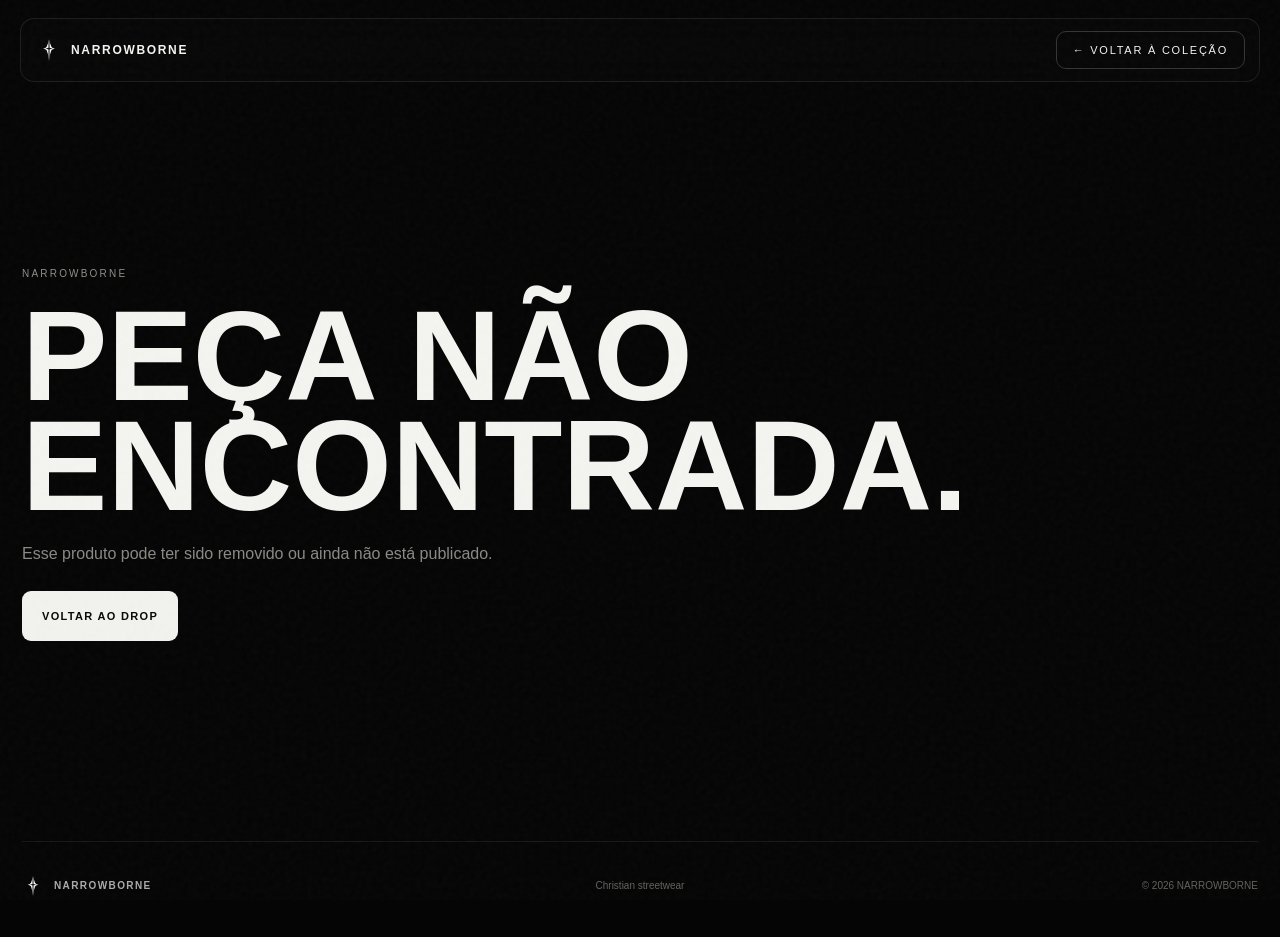
==== product.html @ abca1d96 "Add files via upload" ====
<!doctype html>
<html lang="pt-BR">
<head>
  <meta charset="utf-8" />
  <meta name="viewport" content="width=device-width,initial-scale=1" />
  <meta name="theme-color" content="#050505" />
  <meta name="description" content="NARROWBORNE — produto" />
  <title>Produto — NARROWBORNE</title>
  <link rel="stylesheet" href="styles.css" />
  <link rel="icon" type="image/png" href="favicon.png" />
  <script src="store-data.js"></script>
</head>
<body class="product-page-body">
  <div class="grain" aria-hidden="true"></div>
  <header class="site-header product-header">
    <a class="brand" href="index.html" aria-label="Voltar para NARROWBORNE">
      <img src="assets/narrowborne-mark.png" alt="" class="brand-mark" />
      <span>NARROWBORNE</span>
    </a>
    <a class="nav-cta" href="index.html#drop">← Voltar à coleção</a>
  </header>

  <main class="product-page section-shell" id="productPage">
    <div class="product-page-loading">Carregando peça...</div>
  </main>

  <footer class="footer section-shell product-footer">
    <div class="footer-brand"><img src="assets/narrowborne-mark.png" alt=""><strong>NARROWBORNE</strong></div>
    <p>Christian streetwear</p>
    <p>© <span id="year"></span> NARROWBORNE</p>
  </footer>

  <script src="product.js"></script>
</body>
</html>
---- styles.css ----
:root{
  --bg:#050505;
  --bg-2:#090909;
  --card:#0d0d0d;
  --line:#202020;
  --text:#f4f4f0;
  --muted:#999995;
  --soft:#d7d7d0;
  --max:1240px;
}
*{box-sizing:border-box}
html{scroll-behavior:smooth;background:var(--bg)}
body{margin:0;background:var(--bg);color:var(--text);font-family:Arial,Helvetica,sans-serif;-webkit-font-smoothing:antialiased;overflow-x:hidden}
a{color:inherit;text-decoration:none}
img{max-width:100%;display:block}
::selection{background:#fff;color:#000}
.grain{position:fixed;inset:0;pointer-events:none;opacity:.055;z-index:99;background-image:url("data:image/svg+xml,%3Csvg viewBox='0 0 180 180' xmlns='http://www.w3.org/2000/svg'%3E%3Cfilter id='n'%3E%3CfeTurbulence type='fractalNoise' baseFrequency='.92' numOctaves='3' stitchTiles='stitch'/%3E%3C/filter%3E%3Crect width='100%25' height='100%25' filter='url(%23n)' opacity='.55'/%3E%3C/svg%3E")}
.section-shell{width:min(calc(100% - 44px),var(--max));margin-inline:auto}
.section-pad{padding:120px 0}
.site-header{position:fixed;left:50%;top:18px;transform:translateX(-50%);width:min(calc(100% - 28px),var(--max));height:64px;padding:0 14px 0 16px;display:flex;align-items:center;justify-content:space-between;background:rgba(8,8,8,.78);border:1px solid rgba(255,255,255,.09);backdrop-filter:blur(16px);z-index:50;border-radius:14px}
.brand{display:flex;align-items:center;gap:10px;font-weight:800;letter-spacing:.14em;font-size:12px}.brand-mark{width:24px;height:24px;object-fit:contain}.nav{display:flex;gap:28px;color:#b7b7b1;font-size:12px}.nav a:hover{color:#fff}.nav-cta{font-size:11px;letter-spacing:.16em;border:1px solid #343434;padding:12px 16px;border-radius:10px;text-transform:uppercase;transition:.25s}.nav-cta:hover{background:#fff;color:#000;border-color:#fff}
.hero{min-height:100svh;padding-top:130px;padding-bottom:56px;display:grid;grid-template-columns:1.08fr .92fr;align-items:center;gap:54px;position:relative}.eyebrow{text-transform:uppercase;letter-spacing:.22em;font-size:10px;color:#8f8f89;margin:0 0 22px}.hero h1,.section-head h2,.manifesto h2,.join h2{font-family:Impact,"Arial Narrow",Arial,sans-serif;font-weight:900;letter-spacing:-.025em;margin:0;line-height:.86}.hero h1{font-size:clamp(76px,11vw,160px)}.hero h1 span{color:transparent;-webkit-text-stroke:1px #686865}.hero-text{max-width:600px;color:#a7a7a0;line-height:1.7;font-size:16px;margin:30px 0 34px}.hero-actions{display:flex;gap:12px;flex-wrap:wrap}.btn{display:inline-flex;align-items:center;justify-content:center;min-height:50px;padding:0 20px;border-radius:9px;font-size:11px;font-weight:700;letter-spacing:.12em;text-transform:uppercase;transition:.25s}.btn-solid{background:#f2f2ee;color:#080808}.btn-solid:hover{transform:translateY(-2px);background:#fff}.btn-ghost{border:1px solid #2d2d2d;color:#bdbdb7}.btn-ghost:hover{border-color:#666;color:#fff}
.hero-art{height:min(72vh,700px);min-height:520px;position:relative;border:1px solid #191919;background:radial-gradient(circle at 50% 40%,#171717 0,#0a0a0a 48%,#050505 75%);overflow:hidden;border-radius:22px}.mark-frame{position:absolute;inset:12%;display:grid;place-items:center}.mark-frame img{width:min(76%,390px);filter:drop-shadow(0 0 45px rgba(255,255,255,.08))}.orb{position:absolute;border-radius:50%;filter:blur(70px);opacity:.24}.orb-a{width:280px;height:280px;right:-40px;top:20px;background:#5d5d5d}.orb-b{width:220px;height:220px;left:-70px;bottom:30px;background:#252525}.hero-tag{position:absolute;font-size:9px;letter-spacing:.22em;color:#6f6f6a}.tag-top{top:24px;left:24px}.tag-bottom{right:24px;bottom:24px}.scroll-cue{position:absolute;bottom:25px;left:50%;width:1px;height:34px;background:#262626;overflow:hidden}.scroll-cue span{display:block;width:1px;height:12px;background:#ddd;animation:scroll 1.8s infinite}@keyframes scroll{0%{transform:translateY(-12px)}100%{transform:translateY(38px)}}
.marquee{overflow:hidden;border-block:1px solid #151515;background:#080808}.marquee-track{width:max-content;display:flex;align-items:center;gap:28px;padding:17px 0;animation:marquee 24s linear infinite;color:#85857f;font-size:10px;letter-spacing:.2em}.marquee-track i{font-style:normal;color:#3c3c3a}.marquee-track span{min-width:max-content}@keyframes marquee{to{transform:translateX(-50%)}}
.section-head{display:grid;grid-template-columns:1fr .6fr;gap:80px;align-items:end;margin-bottom:50px}.section-head h2{font-size:clamp(58px,8vw,112px)}.section-head>p{color:#8f8f89;line-height:1.7;margin:0 0 7px;font-size:14px}.product-grid{display:grid;grid-template-columns:repeat(3,1fr);gap:14px}.product-card{border:1px solid #181818;background:#090909;border-radius:14px;overflow:hidden;transition:.3s}.product-card:hover{transform:translateY(-5px);border-color:#2f2f2f}.product-visual{height:560px;position:relative;display:grid;place-items:center;overflow:hidden}.product-visual:after{content:"";position:absolute;inset:0;background:linear-gradient(180deg,transparent 58%,rgba(0,0,0,.34))}.tone-black{background:radial-gradient(circle at 50% 36%,#262626,#111 55%,#090909)}.tone-ash{background:radial-gradient(circle at 50% 36%,#343434,#171717 58%,#0c0c0c)}.tone-bone{background:radial-gradient(circle at 50% 36%,#e8e5dd,#aba9a3 72%,#77756f)}.product-code{position:absolute;top:18px;left:18px;z-index:2;font-size:9px;letter-spacing:.2em;color:#8e8e89}.product-visual svg{width:88%;height:88%;filter:drop-shadow(0 35px 28px rgba(0,0,0,.32));z-index:1}.tee{fill:#0d0d0d;stroke:#313131;stroke-width:1.2}.tone-ash .tee{fill:#242424;stroke:#484848}.tone-bone .tee{fill:#d9d5cb;stroke:#b9b5aa}.neck{fill:none;stroke:#3a3a3a;stroke-width:4}.tone-bone .neck{stroke:#b9b5aa}.tee-title{fill:#efefec;font:700 22px Arial,sans-serif;letter-spacing:4px}.tee-sub{fill:#7f7f7b;font:700 10px Arial,sans-serif;letter-spacing:3px}.dark-print{fill:#1b1b1b}.product-meta{display:flex;justify-content:space-between;align-items:flex-end;padding:18px 18px 20px;border-top:1px solid #161616}.product-meta h3{font-size:13px;letter-spacing:.08em;margin:0 0 6px}.product-meta p,.product-meta span{margin:0;color:#7f7f7a;font-size:11px}.product-meta span{text-transform:uppercase;letter-spacing:.14em}
.manifesto{display:grid;grid-template-columns:.8fr 1.2fr;gap:70px;align-items:end;border-top:1px solid #171717}.manifesto-number{font-family:Impact,"Arial Narrow",Arial,sans-serif;font-size:clamp(120px,20vw,300px);line-height:.7;color:#0b0b0b;-webkit-text-stroke:1px #242424;letter-spacing:-.06em}.manifesto-copy h2{font-size:clamp(62px,8.5vw,118px);margin-bottom:32px}.manifesto-copy>p:not(.eyebrow):not(.scripture){max-width:700px;color:#a0a09a;line-height:1.8;font-size:15px}.scripture{margin-top:32px;color:#e8e8e4;font-size:10px;letter-spacing:.24em}
.quality{border-top:1px solid #171717}.quality-grid{display:grid;grid-template-columns:repeat(4,1fr);border:1px solid #181818;border-radius:14px;overflow:hidden}.quality-item{min-height:250px;padding:28px;border-right:1px solid #181818;background:#090909}.quality-item:last-child{border-right:0}.quality-item span{font-size:9px;letter-spacing:.18em;color:#555}.quality-item h3{margin:80px 0 10px;font-size:16px;letter-spacing:.09em}.quality-item p{color:#83837d;line-height:1.6;font-size:12px;margin:0}
.statement{min-height:56vh;display:grid;place-items:center;text-align:center;border-top:1px solid #171717;border-bottom:1px solid #171717}.statement img{width:min(78vw,860px);opacity:.96}.statement p{font-size:9px;letter-spacing:.36em;color:#5f5f5b;margin-top:-60px}.join{display:grid;grid-template-columns:1fr .7fr;gap:80px;align-items:end}.join h2{font-size:clamp(62px,8vw,110px)}.join-box{border:1px solid #1d1d1d;padding:26px;border-radius:14px;background:#090909}.join-box p{color:#8f8f89;line-height:1.7;font-size:13px;margin:0 0 22px}.join-box .btn{width:100%}
.footer{padding:28px 0 36px;border-top:1px solid #171717;display:grid;grid-template-columns:1fr 1fr 1fr;align-items:center;color:#62625e;font-size:10px}.footer-brand{display:flex;align-items:center;gap:10px;color:#aaa}.footer-brand img{width:22px}.footer-brand strong{letter-spacing:.14em;font-size:10px}.footer p:nth-child(2){text-align:center}.footer p:last-child{text-align:right}
.reveal{opacity:0;transform:translateY(20px);transition:opacity .75s ease,transform .75s ease}.reveal.visible{opacity:1;transform:none}.delay-1{transition-delay:.08s}.delay-2{transition-delay:.16s}.delay-3{transition-delay:.24s}
@media (max-width:900px){.nav{display:none}.hero{grid-template-columns:1fr;min-height:auto;padding-top:130px}.hero-art{height:58vh;min-height:460px}.scroll-cue{display:none}.section-pad{padding:86px 0}.section-head{grid-template-columns:1fr;gap:24px}.section-head>p{max-width:560px}.product-grid{grid-template-columns:1fr 1fr}.product-card:last-child{grid-column:1/-1}.product-card:last-child .product-visual{height:520px}.manifesto{grid-template-columns:1fr;gap:38px}.manifesto-number{font-size:180px}.quality-grid{grid-template-columns:1fr 1fr}.quality-item:nth-child(2){border-right:0}.quality-item:nth-child(-n+2){border-bottom:1px solid #181818}.join{grid-template-columns:1fr}.footer{grid-template-columns:1fr;gap:14px;text-align:left}.footer p:nth-child(2),.footer p:last-child{text-align:left;margin:0}}
@media (max-width:580px){.section-shell{width:min(calc(100% - 28px),var(--max))}.site-header{top:10px;height:58px}.brand span{display:none}.nav-cta{padding:10px 13px}.hero{padding-top:108px}.hero h1{font-size:clamp(70px,24vw,106px)}.hero-art{min-height:430px;border-radius:16px}.hero-actions{display:grid}.btn{width:100%}.product-grid{grid-template-columns:1fr}.product-card:last-child{grid-column:auto}.product-visual,.product-card:last-child .product-visual{height:480px}.manifesto-number{font-size:138px}.quality-grid{grid-template-columns:1fr}.quality-item,.quality-item:nth-child(2){border-right:0;border-bottom:1px solid #181818}.quality-item:last-child{border-bottom:0}.quality-item{min-height:190px}.quality-item h3{margin-top:52px}.statement{min-height:40vh}.statement p{margin-top:-26px}.footer{padding-bottom:26px}}
@media (prefers-reduced-motion:reduce){html{scroll-behavior:auto}.marquee-track,.scroll-cue span{animation:none}.reveal{opacity:1;transform:none;transition:none}}
.hero-solid{color:var(--text);-webkit-text-stroke:0!important}
.product-photo{background:#0a0a0a;padding:0}
.product-photo img{width:100%;height:100%;object-fit:cover;display:block}
.product-extra{padding:0 18px 18px;border-top:1px solid #141414}
.product-extra p{color:#777772;font-size:11px;line-height:1.55;margin:14px 0 12px}
.product-link{display:inline-flex;font-size:10px;letter-spacing:.12em;text-transform:uppercase;color:#ddd;border-bottom:1px solid #555;padding-bottom:4px}
.empty-products{border:1px dashed #252525;border-radius:14px;padding:50px;color:#777;text-align:center;grid-column:1/-1}
.contact-actions{display:flex;gap:10px;flex-wrap:wrap}.contact-actions .btn{flex:1}

/* Página individual de produto */
.product-card-link{display:block;color:inherit;text-decoration:none;height:100%}
.product-card-link:focus-visible{outline:2px solid #fff;outline-offset:-2px}
.product-extra-home{min-height:92px}
.product-page-body{min-height:100vh;background:#050505}
.product-header{position:sticky;left:auto;top:18px;transform:none;margin:18px auto 0}
.product-page{padding-top:76px;padding-bottom:90px;min-height:75vh}
.product-page-loading{padding:100px 0;color:#73736e;text-align:center;letter-spacing:.12em;text-transform:uppercase;font-size:10px}
.product-detail{display:grid;grid-template-columns:minmax(0,1.05fr) minmax(360px,.75fr);gap:64px;align-items:start}
.product-detail-media{position:sticky;top:106px}
.product-detail-visual{min-height:680px;border:1px solid #181818;border-radius:18px;overflow:hidden;display:grid;place-items:center;position:relative;background:#0a0a0a}
.product-detail-visual svg{width:82%;max-height:620px;filter:drop-shadow(0 35px 28px rgba(0,0,0,.35))}
.product-detail-photo img{width:100%;height:100%;min-height:680px;object-fit:cover}
.product-detail-copy{padding-top:68px}
.product-detail-copy h1{font-family:Impact,"Arial Narrow",Arial,sans-serif;font-size:clamp(58px,7vw,100px);line-height:.9;letter-spacing:-.025em;margin:0 0 24px;text-transform:uppercase}
.product-detail-price{font-size:24px;font-weight:800;letter-spacing:.02em;margin-bottom:24px}
.product-detail-status{display:inline-flex;border:1px solid #333;padding:9px 12px;border-radius:999px;font-size:10px;letter-spacing:.15em;text-transform:uppercase;color:#a7a7a0;margin-bottom:26px}
.product-detail-description{max-width:580px;color:#9b9b95;line-height:1.8;font-size:14px;margin:0 0 30px}
.product-detail-label{display:block;color:#777772;font-size:9px;letter-spacing:.18em;text-transform:uppercase;margin-bottom:12px}
.product-size-block{margin:26px 0 34px}.product-sizes{display:flex;gap:8px;flex-wrap:wrap}.product-sizes span{min-width:46px;height:42px;border:1px solid #2a2a2a;border-radius:8px;display:grid;place-items:center;font-size:11px;color:#d8d8d3}
.product-detail-actions{display:grid;grid-template-columns:1fr 1fr;gap:10px;margin:24px 0 38px}.product-detail-actions .btn{width:100%}
.product-no-action{grid-column:1/-1;color:#73736e;font-size:11px;padding:10px 0}
.product-detail-notes{border-top:1px solid #191919}.product-detail-notes>div{display:flex;justify-content:space-between;gap:20px;padding:16px 0;border-bottom:1px solid #151515;font-size:11px}.product-detail-notes strong{letter-spacing:.08em;text-transform:uppercase}.product-detail-notes span{color:#777772;text-align:right}
.product-not-found{padding:110px 0;max-width:800px}.product-not-found h1{font-family:Impact,"Arial Narrow",Arial,sans-serif;font-size:clamp(64px,10vw,130px);line-height:.86;margin:0 0 24px}.product-not-found>p:not(.eyebrow){color:#8a8a84;margin-bottom:28px}.product-footer{margin-top:0}
@media(max-width:900px){.product-detail{grid-template-columns:1fr;gap:20px}.product-detail-media{position:static}.product-detail-copy{padding-top:20px}.product-detail-visual,.product-detail-photo img{min-height:560px}}
@media(max-width:580px){.product-header{top:10px;margin-top:10px}.product-page{padding-top:44px}.product-detail-visual,.product-detail-photo img{min-height:470px}.product-detail-actions{grid-template-columns:1fr}.product-detail-copy h1{font-size:58px}}
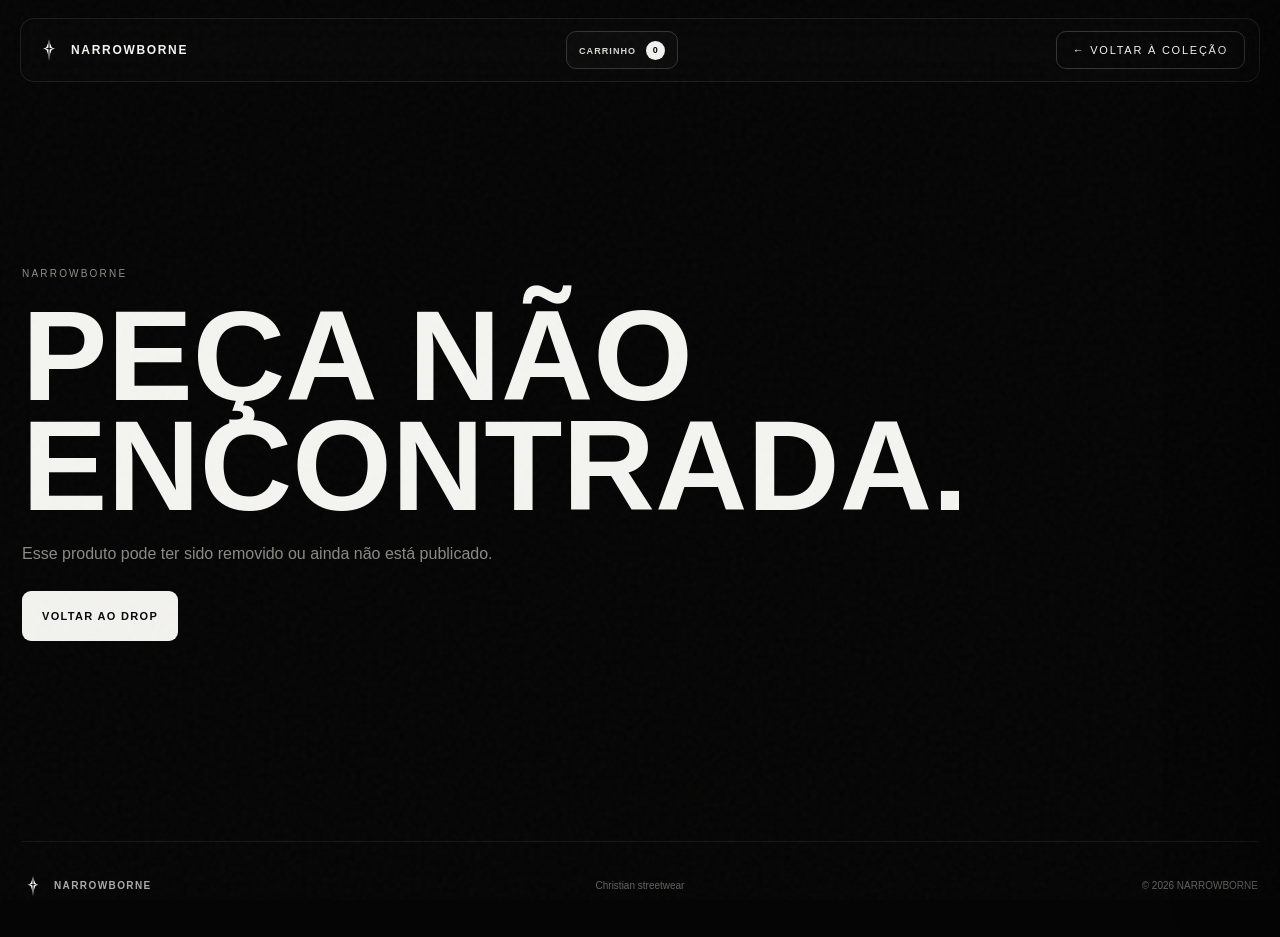
==== commit dd057ca9: "Add files via upload" ====
--- a/product.html
+++ b/product.html
@@ -30,6 +30,7 @@
     <p>© <span id="year"></span> NARROWBORNE</p>
   </footer>
 
+  <script src="cart.js"></script>
   <script src="product.js"></script>
 </body>
 </html>
--- a/styles.css
+++ b/styles.css
@@ -59,10 +59,15 @@
 .product-detail-status{display:inline-flex;border:1px solid #333;padding:9px 12px;border-radius:999px;font-size:10px;letter-spacing:.15em;text-transform:uppercase;color:#a7a7a0;margin-bottom:26px}
 .product-detail-description{max-width:580px;color:#9b9b95;line-height:1.8;font-size:14px;margin:0 0 30px}
 .product-detail-label{display:block;color:#777772;font-size:9px;letter-spacing:.18em;text-transform:uppercase;margin-bottom:12px}
-.product-size-block{margin:26px 0 34px}.product-sizes{display:flex;gap:8px;flex-wrap:wrap}.product-sizes span{min-width:46px;height:42px;border:1px solid #2a2a2a;border-radius:8px;display:grid;place-items:center;font-size:11px;color:#d8d8d3}
+.product-size-block{margin:26px 0 34px}.product-sizes{display:flex;gap:8px;flex-wrap:wrap}.product-size-option{appearance:none;-webkit-appearance:none;min-width:46px;height:42px;padding:0 14px;border:1px solid #2a2a2a;border-radius:8px;background:#0a0a0a;color:#d8d8d3;display:grid;place-items:center;font:700 11px Arial,Helvetica,sans-serif;letter-spacing:.04em;cursor:pointer;user-select:none;-webkit-user-select:none;transition:.2s}.product-size-option:hover:not(:disabled){border-color:#777;background:#121212;color:#fff;transform:translateY(-1px)}.product-size-option:focus-visible{outline:2px solid #fff;outline-offset:3px}.product-size-option.is-selected{background:#f2f2ee;color:#080808;border-color:#f2f2ee}.product-size-option:disabled{opacity:.35;cursor:not-allowed}.product-size-feedback{min-height:16px;margin:10px 0 0;color:#74746f;font-size:10px;letter-spacing:.04em}.product-size-feedback.is-ok{color:#bdbdb7}.product-size-feedback.is-error{color:#f0f0eb}.product-buy.is-waiting-size{opacity:.72}
 .product-detail-actions{display:grid;grid-template-columns:1fr 1fr;gap:10px;margin:24px 0 38px}.product-detail-actions .btn{width:100%}
 .product-no-action{grid-column:1/-1;color:#73736e;font-size:11px;padding:10px 0}
 .product-detail-notes{border-top:1px solid #191919}.product-detail-notes>div{display:flex;justify-content:space-between;gap:20px;padding:16px 0;border-bottom:1px solid #151515;font-size:11px}.product-detail-notes strong{letter-spacing:.08em;text-transform:uppercase}.product-detail-notes span{color:#777772;text-align:right}
 .product-not-found{padding:110px 0;max-width:800px}.product-not-found h1{font-family:Impact,"Arial Narrow",Arial,sans-serif;font-size:clamp(64px,10vw,130px);line-height:.86;margin:0 0 24px}.product-not-found>p:not(.eyebrow){color:#8a8a84;margin-bottom:28px}.product-footer{margin-top:0}
 @media(max-width:900px){.product-detail{grid-template-columns:1fr;gap:20px}.product-detail-media{position:static}.product-detail-copy{padding-top:20px}.product-detail-visual,.product-detail-photo img{min-height:560px}}
 @media(max-width:580px){.product-header{top:10px;margin-top:10px}.product-page{padding-top:44px}.product-detail-visual,.product-detail-photo img{min-height:470px}.product-detail-actions{grid-template-columns:1fr}.product-detail-copy h1{font-size:58px}}
+
+/* Carrinho */
+.cart-trigger{appearance:none;border:1px solid #343434;background:#0b0b0b;color:#d8d8d3;min-height:38px;padding:0 12px;border-radius:10px;font:700 9px Arial,Helvetica,sans-serif;letter-spacing:.12em;text-transform:uppercase;cursor:pointer;transition:.2s;white-space:nowrap}.cart-trigger:hover{border-color:#676767;color:#fff}.cart-count{display:inline-grid;place-items:center;min-width:19px;height:19px;margin-left:6px;padding:0 5px;border-radius:999px;background:#f2f2ee;color:#080808;font-size:9px;letter-spacing:0}.cart-overlay{position:fixed;inset:0;background:rgba(0,0,0,.62);backdrop-filter:blur(3px);z-index:110;opacity:0;transition:opacity .22s ease}.cart-overlay.is-open{opacity:1}.cart-drawer{position:fixed;top:0;right:0;z-index:111;width:min(460px,100%);height:100svh;background:#080808;border-left:1px solid #1f1f1f;display:grid;grid-template-rows:auto 1fr auto;transform:translateX(102%);transition:transform .24s ease;box-shadow:-30px 0 80px rgba(0,0,0,.45)}.cart-drawer.is-open{transform:translateX(0)}body.cart-open{overflow:hidden}.cart-drawer-head{display:flex;justify-content:space-between;align-items:flex-start;padding:25px 24px 20px;border-bottom:1px solid #181818}.cart-drawer-head .product-detail-label{margin-bottom:8px}.cart-drawer-head h2{font-family:Impact,"Arial Narrow",Arial,sans-serif;font-size:40px;letter-spacing:.01em;line-height:.9;margin:0}.cart-close{appearance:none;border:1px solid #2b2b2b;background:#0e0e0e;color:#cfcfca;width:40px;height:40px;border-radius:10px;font-size:24px;line-height:1;cursor:pointer}.cart-close:hover{border-color:#666;color:#fff}.cart-items{overflow:auto;padding:0 24px}.cart-empty{padding:60px 0;text-align:center;color:#777772}.cart-empty strong{display:block;color:#d7d7d0;font-size:13px;margin-bottom:9px}.cart-empty p{font-size:11px;line-height:1.6;margin:0 auto;max-width:280px}.cart-item{display:grid;grid-template-columns:82px 1fr;gap:14px;padding:18px 0;border-bottom:1px solid #181818}.cart-item-thumb{height:96px;border-radius:10px;border:1px solid #202020;overflow:hidden;display:grid;place-items:center;color:#8b8b86;font-weight:900;letter-spacing:.1em;font-size:12px}.cart-item-thumb img{width:100%;height:100%;object-fit:cover}.cart-item-info{min-width:0;display:flex;flex-direction:column;justify-content:space-between}.cart-item-top{display:flex;justify-content:space-between;gap:12px;align-items:flex-start}.cart-item h3{font-size:12px;letter-spacing:.06em;margin:0 0 6px}.cart-item p{font-size:10px;color:#777772;margin:0}.cart-remove,.cart-clear{appearance:none;border:0;background:transparent;color:#71716c;font:700 9px Arial,Helvetica,sans-serif;text-transform:uppercase;letter-spacing:.08em;cursor:pointer;padding:0}.cart-remove:hover,.cart-clear:hover{color:#fff}.cart-item-bottom{display:flex;justify-content:space-between;align-items:center;gap:16px}.cart-item-bottom>strong{font-size:11px;color:#d7d7d0;white-space:nowrap}.cart-qty{display:flex;align-items:center;border:1px solid #292929;border-radius:8px;overflow:hidden}.cart-qty button{appearance:none;border:0;background:#0d0d0d;color:#cfcfca;width:30px;height:30px;cursor:pointer;font-size:16px}.cart-qty button:hover{background:#181818}.cart-qty span{display:grid;place-items:center;min-width:30px;height:30px;border-inline:1px solid #292929;font-size:10px}.cart-summary{border-top:1px solid #1c1c1c;padding:18px 24px 24px;background:#090909}.cart-total-row{display:flex;justify-content:space-between;align-items:center;margin-bottom:16px}.cart-total-row span{font-size:10px;color:#777772;text-transform:uppercase;letter-spacing:.15em}.cart-total-row strong{font-size:18px}.cart-checkout{width:100%}.cart-checkout:disabled{opacity:.42;cursor:not-allowed;transform:none}.cart-checkout-note{color:#6f6f6a;font-size:9px;line-height:1.5;text-align:center;margin:10px 0 0}.cart-clear{display:block;margin:14px auto 0}.product-add-cart.is-waiting-size,.product-buy.is-waiting-size{opacity:.72}.product-detail-actions .product-continue{grid-column:1/-1}.product-detail-actions .product-no-action+.product-continue{grid-column:1/-1}
+@media(max-width:900px){.site-header .cart-trigger{margin-left:auto;margin-right:8px}}
+@media(max-width:580px){.site-header{gap:7px}.cart-trigger{min-height:36px;padding:0 9px;font-size:8px}.cart-count{min-width:17px;height:17px;margin-left:4px}.product-header .nav-cta{font-size:8px;padding-inline:9px}.cart-drawer{width:100%}.cart-drawer-head,.cart-summary{padding-left:18px;padding-right:18px}.cart-items{padding:0 18px}.cart-item{grid-template-columns:72px 1fr}.cart-item-thumb{height:86px}}
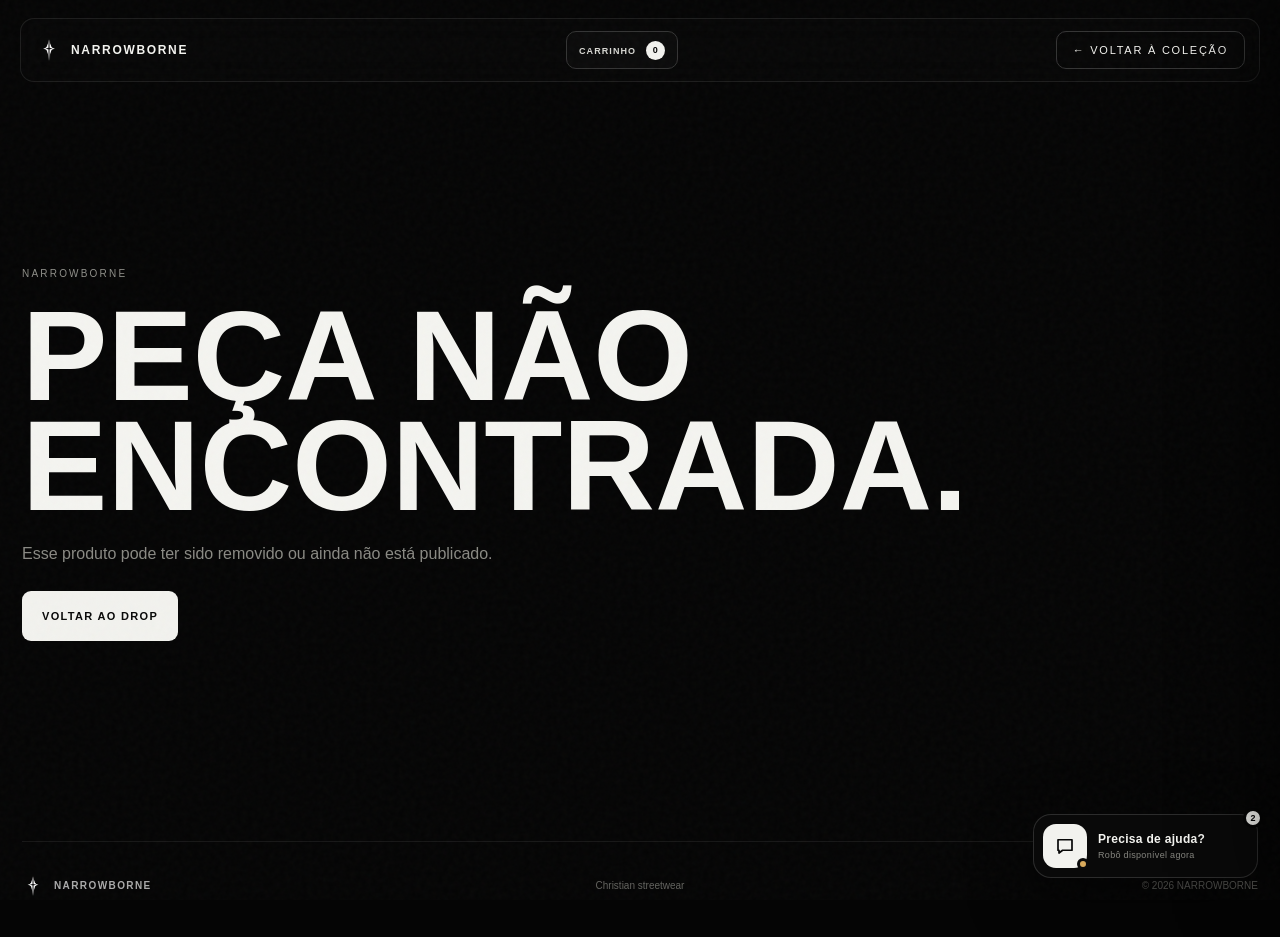
==== commit e34a9d5e: "Add files via upload" ====
--- a/product.html
+++ b/product.html
@@ -6,7 +6,7 @@
   <meta name="theme-color" content="#050505" />
   <meta name="description" content="NARROWBORNE — produto" />
   <title>Produto — NARROWBORNE</title>
-  <link rel="stylesheet" href="styles.css" />
+  <link rel="stylesheet" href="styles.css?v=cursor-fix-2" />
   <link rel="icon" type="image/png" href="favicon.png" />
   <script src="store-data.js"></script>
 </head>
@@ -32,5 +32,6 @@
 
   <script src="cart.js"></script>
   <script src="product.js"></script>
+  <script src="chat.js"></script>
 </body>
 </html>
--- a/styles.css
+++ b/styles.css
@@ -71,3 +71,65 @@
 .cart-trigger{appearance:none;border:1px solid #343434;background:#0b0b0b;color:#d8d8d3;min-height:38px;padding:0 12px;border-radius:10px;font:700 9px Arial,Helvetica,sans-serif;letter-spacing:.12em;text-transform:uppercase;cursor:pointer;transition:.2s;white-space:nowrap}.cart-trigger:hover{border-color:#676767;color:#fff}.cart-count{display:inline-grid;place-items:center;min-width:19px;height:19px;margin-left:6px;padding:0 5px;border-radius:999px;background:#f2f2ee;color:#080808;font-size:9px;letter-spacing:0}.cart-overlay{position:fixed;inset:0;background:rgba(0,0,0,.62);backdrop-filter:blur(3px);z-index:110;opacity:0;transition:opacity .22s ease}.cart-overlay.is-open{opacity:1}.cart-drawer{position:fixed;top:0;right:0;z-index:111;width:min(460px,100%);height:100svh;background:#080808;border-left:1px solid #1f1f1f;display:grid;grid-template-rows:auto 1fr auto;transform:translateX(102%);transition:transform .24s ease;box-shadow:-30px 0 80px rgba(0,0,0,.45)}.cart-drawer.is-open{transform:translateX(0)}body.cart-open{overflow:hidden}.cart-drawer-head{display:flex;justify-content:space-between;align-items:flex-start;padding:25px 24px 20px;border-bottom:1px solid #181818}.cart-drawer-head .product-detail-label{margin-bottom:8px}.cart-drawer-head h2{font-family:Impact,"Arial Narrow",Arial,sans-serif;font-size:40px;letter-spacing:.01em;line-height:.9;margin:0}.cart-close{appearance:none;border:1px solid #2b2b2b;background:#0e0e0e;color:#cfcfca;width:40px;height:40px;border-radius:10px;font-size:24px;line-height:1;cursor:pointer}.cart-close:hover{border-color:#666;color:#fff}.cart-items{overflow:auto;padding:0 24px}.cart-empty{padding:60px 0;text-align:center;color:#777772}.cart-empty strong{display:block;color:#d7d7d0;font-size:13px;margin-bottom:9px}.cart-empty p{font-size:11px;line-height:1.6;margin:0 auto;max-width:280px}.cart-item{display:grid;grid-template-columns:82px 1fr;gap:14px;padding:18px 0;border-bottom:1px solid #181818}.cart-item-thumb{height:96px;border-radius:10px;border:1px solid #202020;overflow:hidden;display:grid;place-items:center;color:#8b8b86;font-weight:900;letter-spacing:.1em;font-size:12px}.cart-item-thumb img{width:100%;height:100%;object-fit:cover}.cart-item-info{min-width:0;display:flex;flex-direction:column;justify-content:space-between}.cart-item-top{display:flex;justify-content:space-between;gap:12px;align-items:flex-start}.cart-item h3{font-size:12px;letter-spacing:.06em;margin:0 0 6px}.cart-item p{font-size:10px;color:#777772;margin:0}.cart-remove,.cart-clear{appearance:none;border:0;background:transparent;color:#71716c;font:700 9px Arial,Helvetica,sans-serif;text-transform:uppercase;letter-spacing:.08em;cursor:pointer;padding:0}.cart-remove:hover,.cart-clear:hover{color:#fff}.cart-item-bottom{display:flex;justify-content:space-between;align-items:center;gap:16px}.cart-item-bottom>strong{font-size:11px;color:#d7d7d0;white-space:nowrap}.cart-qty{display:flex;align-items:center;border:1px solid #292929;border-radius:8px;overflow:hidden}.cart-qty button{appearance:none;border:0;background:#0d0d0d;color:#cfcfca;width:30px;height:30px;cursor:pointer;font-size:16px}.cart-qty button:hover{background:#181818}.cart-qty span{display:grid;place-items:center;min-width:30px;height:30px;border-inline:1px solid #292929;font-size:10px}.cart-summary{border-top:1px solid #1c1c1c;padding:18px 24px 24px;background:#090909}.cart-total-row{display:flex;justify-content:space-between;align-items:center;margin-bottom:16px}.cart-total-row span{font-size:10px;color:#777772;text-transform:uppercase;letter-spacing:.15em}.cart-total-row strong{font-size:18px}.cart-checkout{width:100%}.cart-checkout:disabled{opacity:.42;cursor:not-allowed;transform:none}.cart-checkout-note{color:#6f6f6a;font-size:9px;line-height:1.5;text-align:center;margin:10px 0 0}.cart-clear{display:block;margin:14px auto 0}.product-add-cart.is-waiting-size,.product-buy.is-waiting-size{opacity:.72}.product-detail-actions .product-continue{grid-column:1/-1}.product-detail-actions .product-no-action+.product-continue{grid-column:1/-1}
 @media(max-width:900px){.site-header .cart-trigger{margin-left:auto;margin-right:8px}}
 @media(max-width:580px){.site-header{gap:7px}.cart-trigger{min-height:36px;padding:0 9px;font-size:8px}.cart-count{min-width:17px;height:17px;margin-left:4px}.product-header .nav-cta{font-size:8px;padding-inline:9px}.cart-drawer{width:100%}.cart-drawer-head,.cart-summary{padding-left:18px;padding-right:18px}.cart-items{padding:0 18px}.cart-item{grid-template-columns:72px 1fr}.cart-item-thumb{height:86px}}
+
+
+/* ===== NARROWBORNE cursor fix v2 =====
+   Normal text never shows the I-beam cursor.
+   Only actual clickable controls show the pointer. */
+html, body, body * {
+  cursor: default !important;
+}
+
+a, a *, button, button *, [role="button"], [role="button"] *,
+.btn, .btn *, .nav-cta, .nav-cta *, .brand, .brand *,
+.product-card-link, .product-card-link *, .product-link, .product-link *,
+.product-size-option, .product-size-option *, .product-add-cart, .product-add-cart *,
+.product-buy, .product-buy *, .product-continue, .product-continue *,
+.cart-trigger, .cart-trigger *, .cart-close, .cart-close *,
+.cart-remove, .cart-remove *, .cart-clear, .cart-clear *,
+.cart-qty button, .cart-qty button * {
+  cursor: pointer !important;
+}
+
+input, textarea, [contenteditable="true"], [contenteditable="true"] * {
+  cursor: text !important;
+}
+
+button:disabled, .product-size-option:disabled, .cart-checkout:disabled {
+  cursor: not-allowed !important;
+}
+
+/* Atendimento flutuante */
+.sr-only{position:absolute!important;width:1px!important;height:1px!important;padding:0!important;margin:-1px!important;overflow:hidden!important;clip:rect(0,0,0,0)!important;white-space:nowrap!important;border:0!important}
+.nb-support-root{position:fixed;right:max(22px,env(safe-area-inset-right));bottom:max(22px,env(safe-area-inset-bottom));z-index:105;font-family:Arial,Helvetica,sans-serif;color:#f4f4f0}
+.nb-chat-launcher{appearance:none;border:1px solid rgba(255,255,255,.14);background:rgba(10,10,10,.94);color:#f4f4f0;min-height:62px;padding:9px 17px 9px 9px;border-radius:18px;box-shadow:0 18px 60px rgba(0,0,0,.5);backdrop-filter:blur(16px);display:flex;align-items:center;gap:11px;position:relative;transition:transform .2s ease,border-color .2s ease,opacity .2s ease;cursor:pointer!important}
+.nb-chat-launcher:hover{transform:translateY(-2px);border-color:rgba(255,255,255,.3)}
+.nb-chat-launcher:focus-visible,.nb-chat-minimize:focus-visible,.nb-chat-form button:focus-visible,.nb-chat-suggestions button:focus-visible,.nb-chat-human-row button:focus-visible,.nb-message-action:focus-visible{outline:2px solid #fff;outline-offset:3px}
+.nb-chat-launcher-icon{width:44px;height:44px;border-radius:13px;background:#f2f2ee;color:#080808;display:grid;place-items:center;position:relative;flex:none}
+.nb-chat-launcher-icon svg{width:24px;height:24px;fill:none;stroke:currentColor;stroke-width:1.7;stroke-linejoin:round}
+.nb-chat-presence{position:absolute;right:-2px;bottom:-2px;width:12px;height:12px;border-radius:50%;border:3px solid #0a0a0a;background:#a8a8a2}
+.nb-chat-presence.is-online,.nb-chat-head-copy i.is-online{background:#a9ef67;box-shadow:0 0 14px rgba(169,239,103,.55)}
+.nb-chat-presence.is-later,.nb-chat-head-copy i.is-later{background:#d9aa5c}
+.nb-chat-launcher-copy{display:grid;text-align:left;gap:4px;min-width:142px}
+.nb-chat-launcher-copy strong{font-size:12px;letter-spacing:.025em}.nb-chat-launcher-copy small{font-size:9px;color:#85857f;letter-spacing:.035em}
+.nb-chat-unread{position:absolute;right:-6px;top:-7px;min-width:20px;height:20px;border-radius:999px;background:#f2f2ee;color:#080808;border:3px solid #050505;display:grid;place-items:center;font-size:9px;font-weight:900}
+.nb-support-root.is-panel-open .nb-chat-launcher{opacity:0;pointer-events:none;transform:translateY(8px) scale(.96)}
+
+.nb-chat-panel{position:absolute;right:0;bottom:0;width:min(390px,calc(100vw - 28px));height:min(650px,calc(100svh - 40px));background:#080808;border:1px solid rgba(255,255,255,.13);border-radius:20px;box-shadow:0 30px 100px rgba(0,0,0,.65);overflow:hidden;grid-template-rows:auto minmax(0,1fr) auto auto auto auto;opacity:0;transform:translateY(14px) scale(.98);transform-origin:bottom right;transition:opacity .2s ease,transform .2s ease}
+.nb-chat-panel:not([hidden]){display:grid}.nb-chat-panel.is-open{opacity:1;transform:none}
+.nb-chat-head{display:flex;align-items:center;gap:11px;padding:16px 16px 14px;border-bottom:1px solid #1b1b1b;background:linear-gradient(180deg,#101010,#0b0b0b)}
+.nb-chat-avatar{width:38px;height:38px;flex:none;border-radius:12px;background:#f2f2ee;color:#080808;display:grid;place-items:center;font-family:Impact,"Arial Narrow",Arial,sans-serif;font-size:22px}
+.nb-chat-head-copy{display:grid;gap:4px;min-width:0;margin-right:auto}.nb-chat-head-copy strong{font-size:12px;letter-spacing:.07em;text-transform:uppercase}.nb-chat-head-copy span{display:flex;align-items:center;gap:6px;color:#7e7e79;font-size:9px;white-space:nowrap}.nb-chat-head-copy i{width:7px;height:7px;border-radius:50%;flex:none}
+.nb-chat-minimize{appearance:none;width:36px;height:36px;border:1px solid #292929;background:#101010;color:#c7c7c1;border-radius:10px;font-size:20px;line-height:1;display:grid;place-items:center;cursor:pointer!important}.nb-chat-minimize:hover{border-color:#555;color:#fff}
+.nb-chat-messages{overflow-y:auto;padding:18px 16px 10px;display:flex;flex-direction:column;gap:10px;scrollbar-width:thin;scrollbar-color:#333 transparent}
+.nb-chat-message{display:flex;max-width:88%}.nb-chat-message.is-bot{align-self:flex-start}.nb-chat-message.is-user{align-self:flex-end}
+.nb-message-bubble{padding:11px 13px;border-radius:14px;font-size:12px;line-height:1.55;overflow-wrap:anywhere}.nb-chat-message.is-bot .nb-message-bubble{background:#141414;border:1px solid #202020;color:#d9d9d3;border-bottom-left-radius:5px}.nb-chat-message.is-user .nb-message-bubble{background:#f0f0ec;color:#090909;border-bottom-right-radius:5px}
+.nb-message-action{appearance:none;display:flex;justify-content:space-between;align-items:center;gap:14px;width:100%;margin-top:10px;padding:9px 0 0;border:0;border-top:1px solid #2d2d2d;background:transparent;color:#f1f1ed;font:700 10px Arial,Helvetica,sans-serif;letter-spacing:.045em;text-align:left;cursor:pointer!important}.nb-message-action span{font-size:14px}
+.nb-chat-typing{margin:0 16px 8px;width:max-content;background:#141414;border:1px solid #202020;border-radius:12px 12px 12px 4px;padding:11px 13px;display:flex;gap:4px}.nb-chat-typing[hidden]{display:none}.nb-chat-typing span{width:5px;height:5px;border-radius:50%;background:#8b8b85;animation:nbTyping 1s infinite ease-in-out}.nb-chat-typing span:nth-child(2){animation-delay:.12s}.nb-chat-typing span:nth-child(3){animation-delay:.24s}@keyframes nbTyping{0%,60%,100%{transform:translateY(0);opacity:.45}30%{transform:translateY(-3px);opacity:1}}
+.nb-chat-suggestions{display:flex;gap:7px;overflow-x:auto;padding:0 16px 10px;scrollbar-width:none}.nb-chat-suggestions::-webkit-scrollbar{display:none}.nb-chat-suggestions button{appearance:none;flex:none;border:1px solid #292929;background:#0d0d0d;color:#a9a9a3;border-radius:999px;padding:8px 10px;font:700 9px Arial,Helvetica,sans-serif;white-space:nowrap;cursor:pointer!important}.nb-chat-suggestions button:hover{border-color:#60605d;color:#fff}
+.nb-chat-human-row{border-top:1px solid #1b1b1b;padding:10px 16px;display:grid;gap:4px}.nb-chat-human-row button{appearance:none;border:0;background:transparent;color:#e7e7e2;padding:0;display:flex;align-items:center;justify-content:space-between;font:800 10px Arial,Helvetica,sans-serif;letter-spacing:.075em;text-transform:uppercase;cursor:pointer!important}.nb-chat-human-row button span{font-size:15px}.nb-chat-human-row small{color:#686863;font-size:8px;letter-spacing:.04em}
+.nb-chat-form{display:grid;grid-template-columns:1fr 42px;gap:8px;padding:10px 12px 8px;background:#0b0b0b;border-top:1px solid #1b1b1b}.nb-chat-form input{width:100%;min-width:0;border:1px solid #292929;background:#111;color:#f2f2ee;border-radius:12px;padding:11px 12px;font:12px Arial,Helvetica,sans-serif;outline:none;cursor:text!important}.nb-chat-form input:focus{border-color:#62625e}.nb-chat-form input:disabled{opacity:.6}.nb-chat-form button{appearance:none;border:0;border-radius:12px;background:#f2f2ee;color:#080808;display:grid;place-items:center;cursor:pointer!important}.nb-chat-form button svg{width:19px;height:19px;fill:none;stroke:currentColor;stroke-width:1.8;stroke-linejoin:round;stroke-linecap:round}
+.nb-chat-footnote{text-align:center;background:#0b0b0b;color:#4f4f4b;font-size:8px;letter-spacing:.12em;text-transform:uppercase;padding:0 12px 10px}
+
+@media(max-width:580px){.nb-support-root{right:max(12px,env(safe-area-inset-right));bottom:max(12px,env(safe-area-inset-bottom))}.nb-chat-launcher{min-height:56px;padding:7px;border-radius:17px}.nb-chat-launcher-icon{width:42px;height:42px}.nb-chat-launcher-copy{display:none}.nb-chat-panel{position:fixed;left:10px;right:10px;bottom:max(10px,env(safe-area-inset-bottom));width:auto;height:min(680px,calc(100svh - 20px));border-radius:18px;transform-origin:bottom center}.nb-chat-messages{padding-top:14px}.nb-message-bubble{font-size:12px}}
+@media(prefers-reduced-motion:reduce){.nb-chat-panel,.nb-chat-launcher{transition:none}.nb-chat-typing span{animation:none}}
